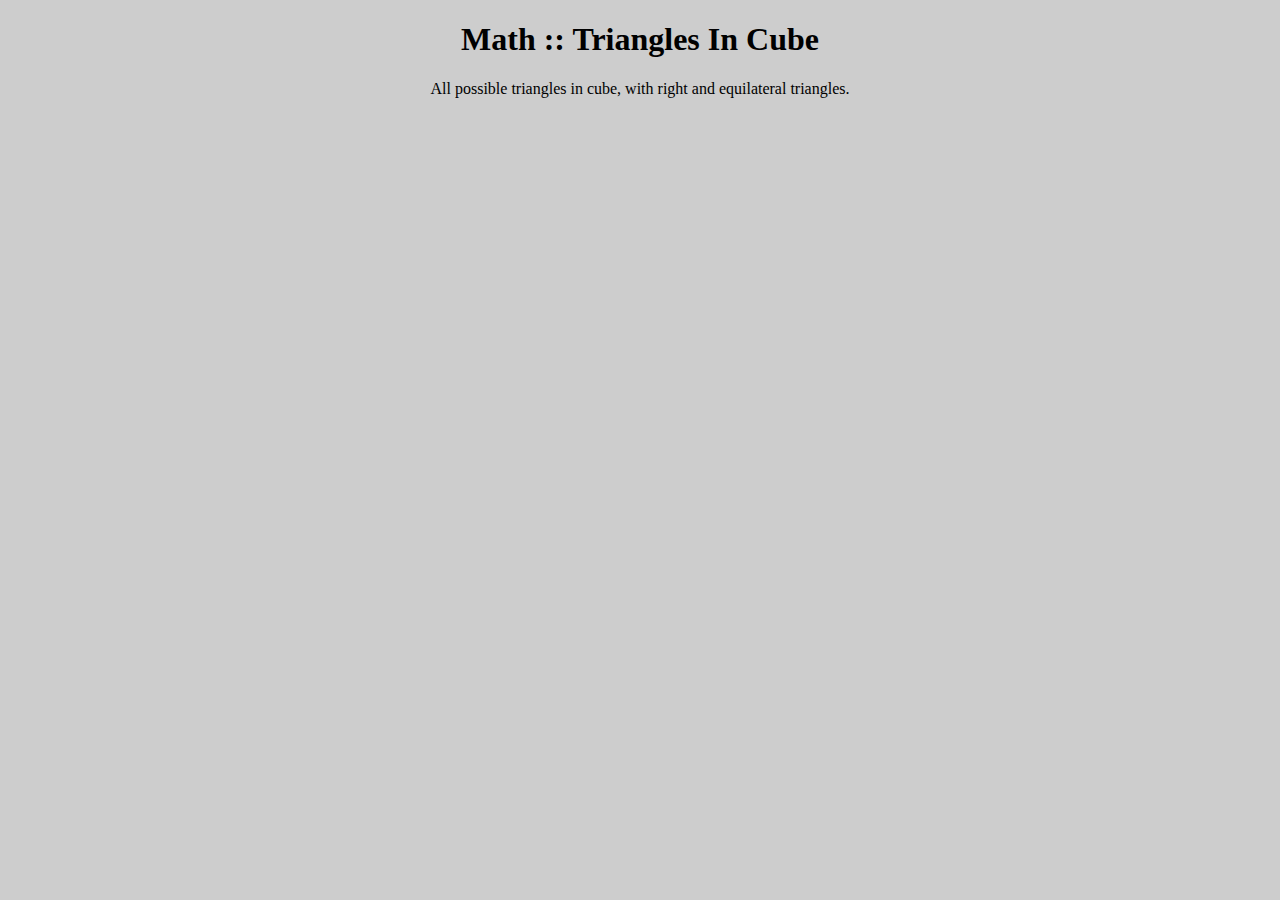
==== index.html @ 77af630b "Initial commit." ====
<!DOCTYPE html>
<html>
<head>
	<title>Math :: Triangles In Cube</title>
	<meta charset="utf-8">
	<meta http-equiv="description" content="Shows all possible triangles in cube, with right and equilateral triangles.">
	
	<link rel="stylesheet" href="style.css">
	
	<script src="https://raw.github.com/mrdoob/three.js/master/build/three.min.js"></script>
	<script src="main.js"></script>
</head>
<body>
	<h1>Math :: Triangles In Cube</h1>
	<p>All possible triangles in cube, with right and equilateral triangles.</p>
	<canvas width="800" height="600"></canvas>
</body>
</html>
---- style.css ----
body {
	background: #cdcdcd;
}

h1, p {
	text-align: center;
}

canvas {
	margin: auto;
}
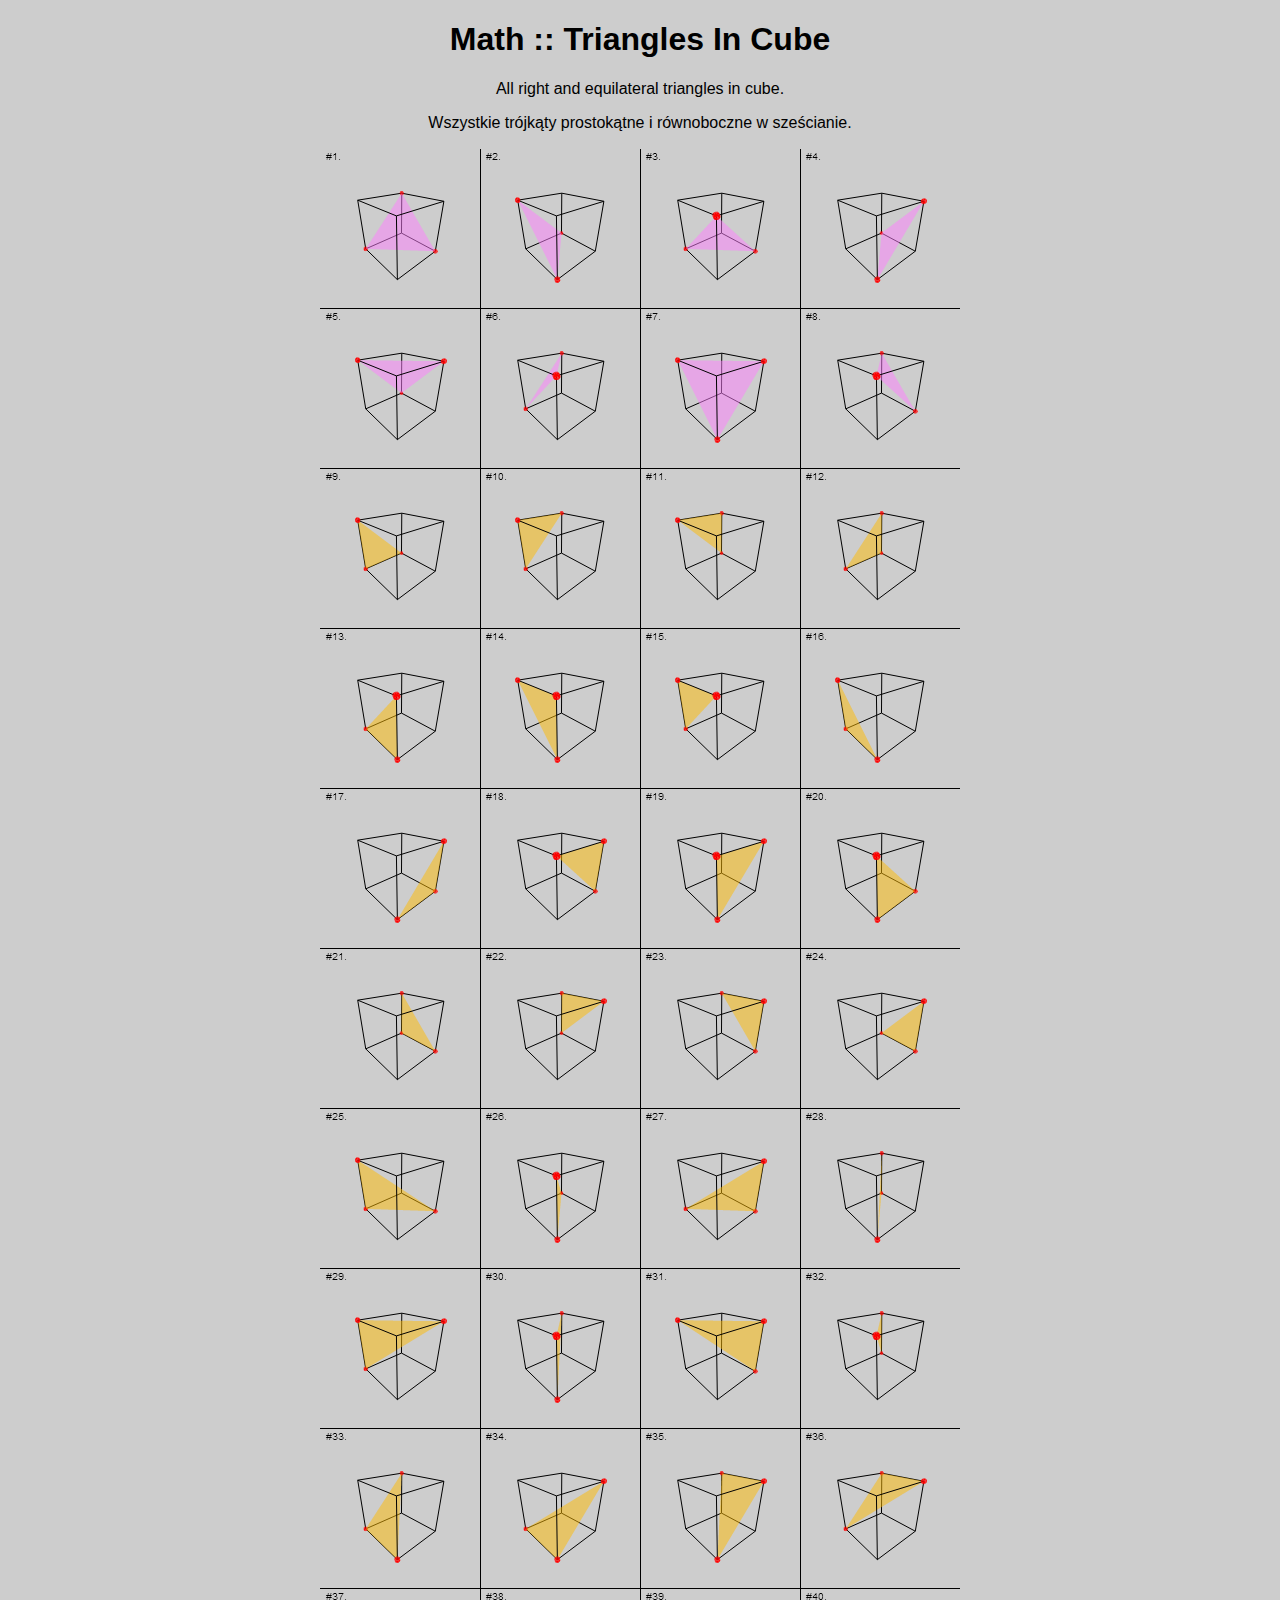
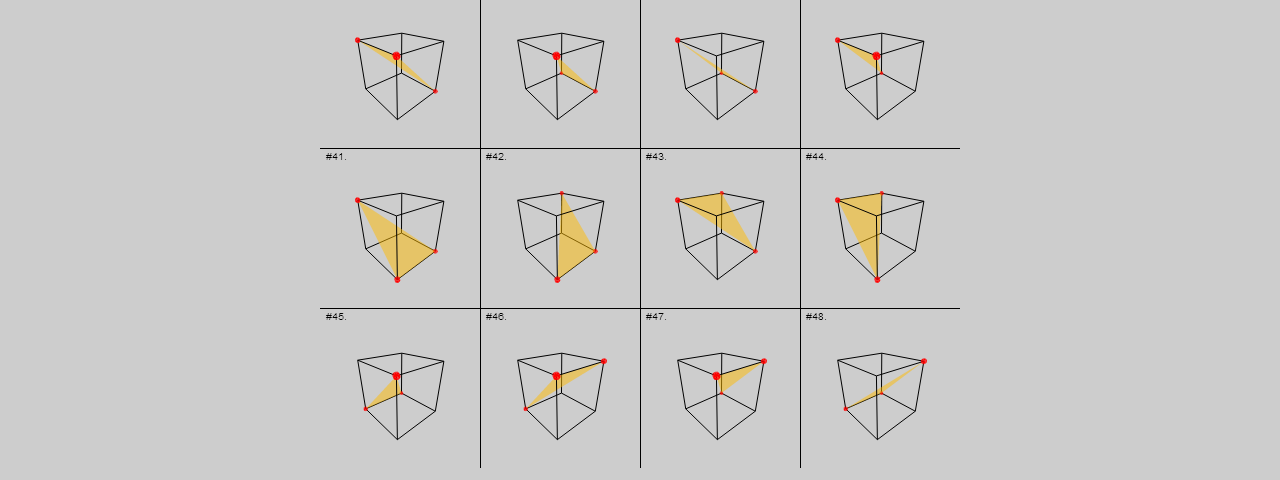
==== commit 375dcbc9: "Przypomniałem sobie żeby to skończyć." ====
--- a/index.html
+++ b/index.html
@@ -1,18 +1,16 @@
-<!DOCTYPE html>
-<html>
-<head>
-	<title>Math :: Triangles In Cube</title>
-	<meta charset="utf-8">
-	<meta http-equiv="description" content="Shows all possible triangles in cube, with right and equilateral triangles.">
-	
-	<link rel="stylesheet" href="style.css">
-	
-	<script src="https://raw.github.com/mrdoob/three.js/master/build/three.min.js"></script>
-	<script src="main.js"></script>
-</head>
-<body>
-	<h1>Math :: Triangles In Cube</h1>
-	<p>All possible triangles in cube, with right and equilateral triangles.</p>
-	<canvas width="800" height="600"></canvas>
-</body>
+﻿<!DOCTYPE html>
+<html>
+<head>
+	<title>Math :: Triangles In Cube</title>
+	<meta charset="utf-8">
+	<meta http-equiv="description" content="Shows all right and equilateral triangles in cube.">
+	
+	<link rel="stylesheet" href="style.css">
+</head>
+<body>
+	<h1>Math :: Triangles In Cube</h1>
+	<p>All right and equilateral triangles in cube.</p>
+	<p>Wszystkie trójkąty prostokątne i równoboczne w sześcianie.</p>
+	<img src="[data-uri]">
+</body>
 </html>--- a/style.css
+++ b/style.css
@@ -1,11 +1,9 @@
 body {
 	background: #cdcdcd;
-}
-
-h1, p {
+	font-family: Calibri, Arial;
 	text-align: center;
 }
 
 canvas {
-	margin: auto;
+	border: 1px solid black;
 }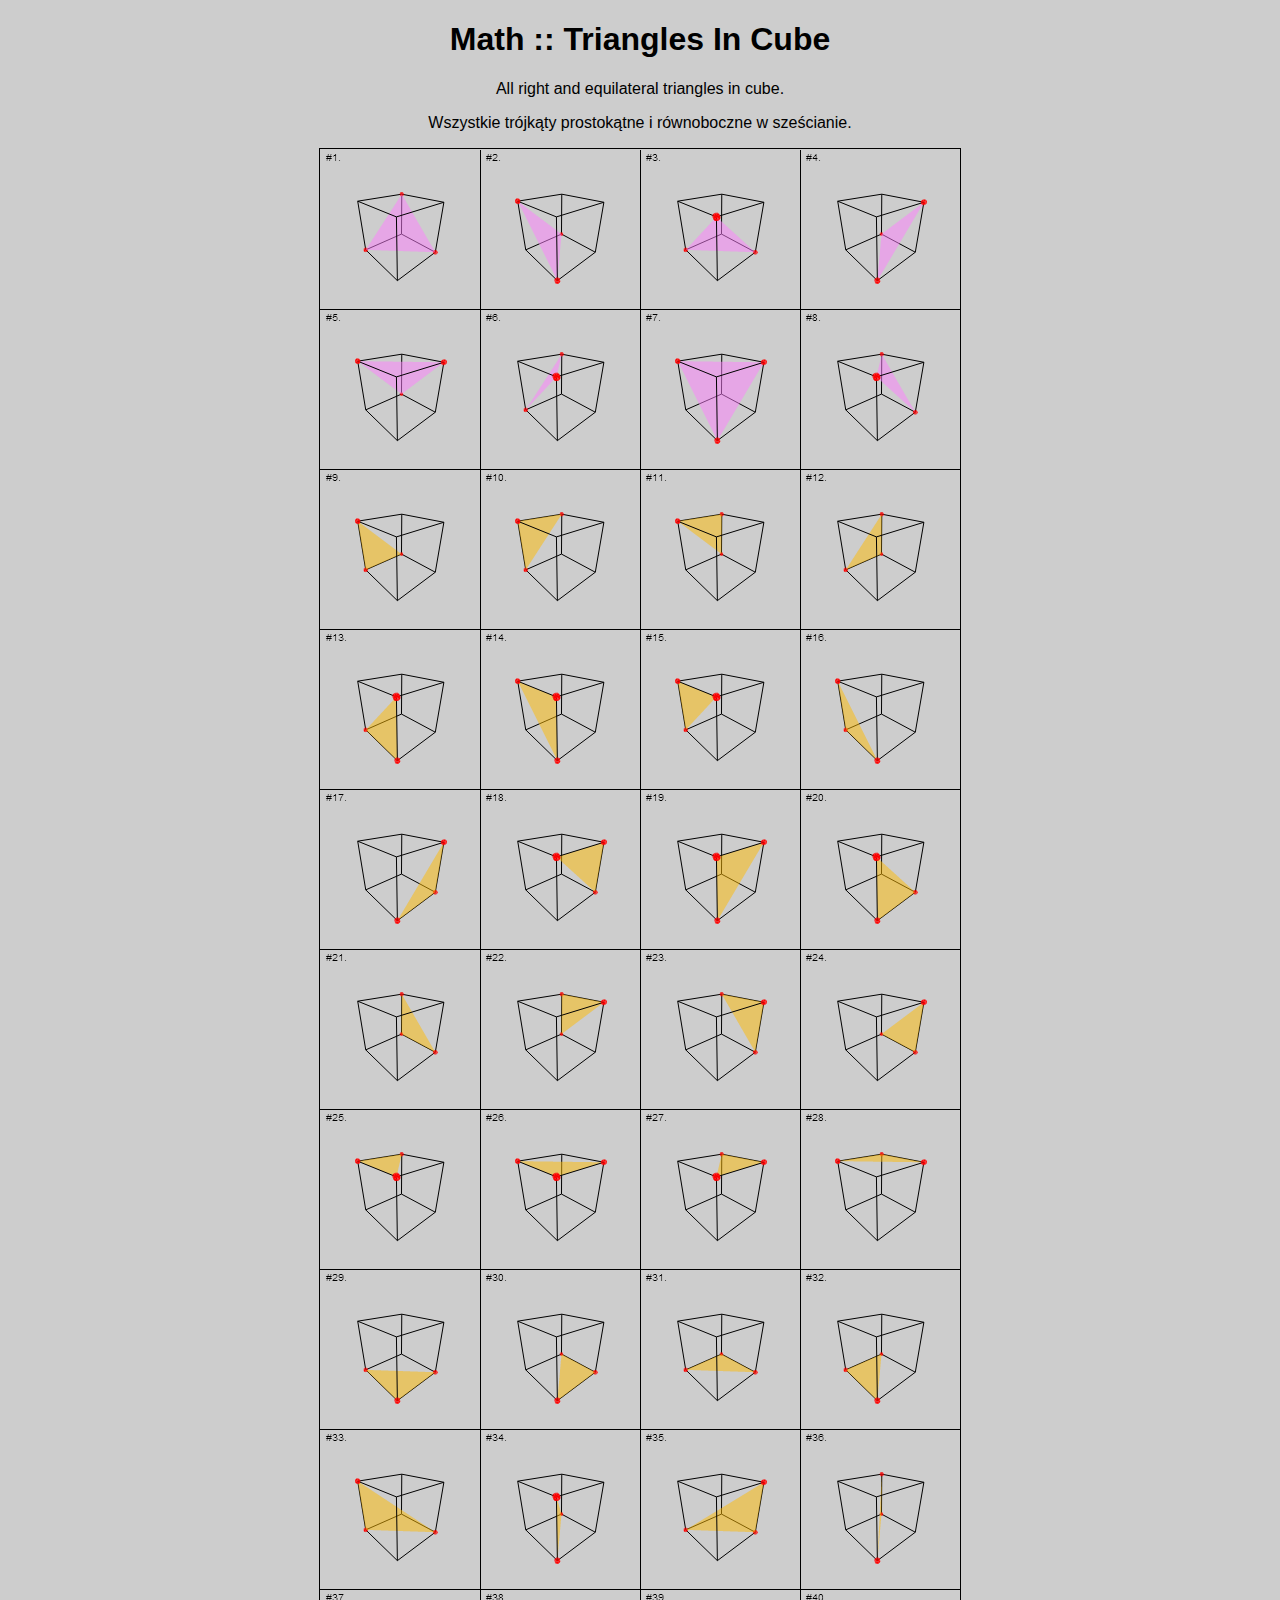
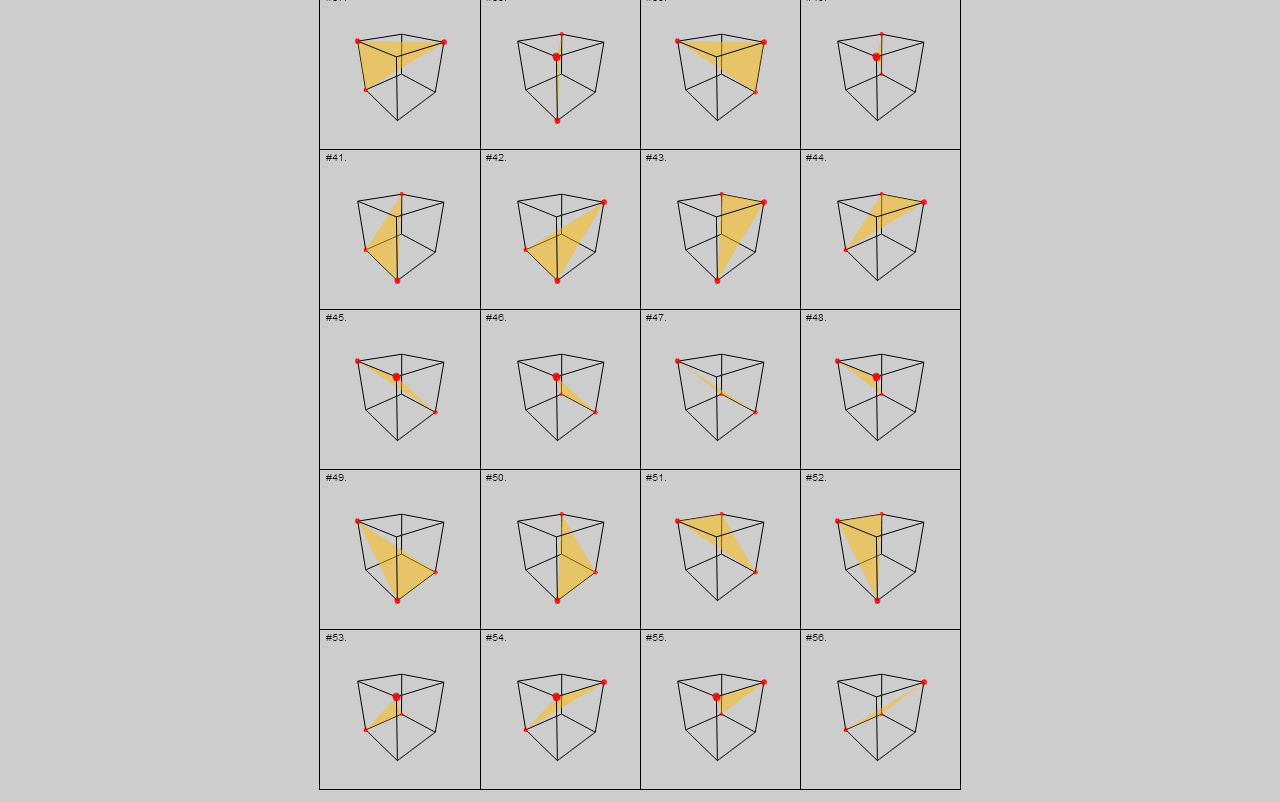
==== commit 606ec99a: "Zapomnialem o 8 trojkatach." ====
--- a/index.html
+++ b/index.html
@@ -11,6 +11,6 @@
 	<h1>Math :: Triangles In Cube</h1>
 	<p>All right and equilateral triangles in cube.</p>
 	<p>Wszystkie trójkąty prostokątne i równoboczne w sześcianie.</p>
-	<img src="[data-uri]">
+	<img src="[data-uri]